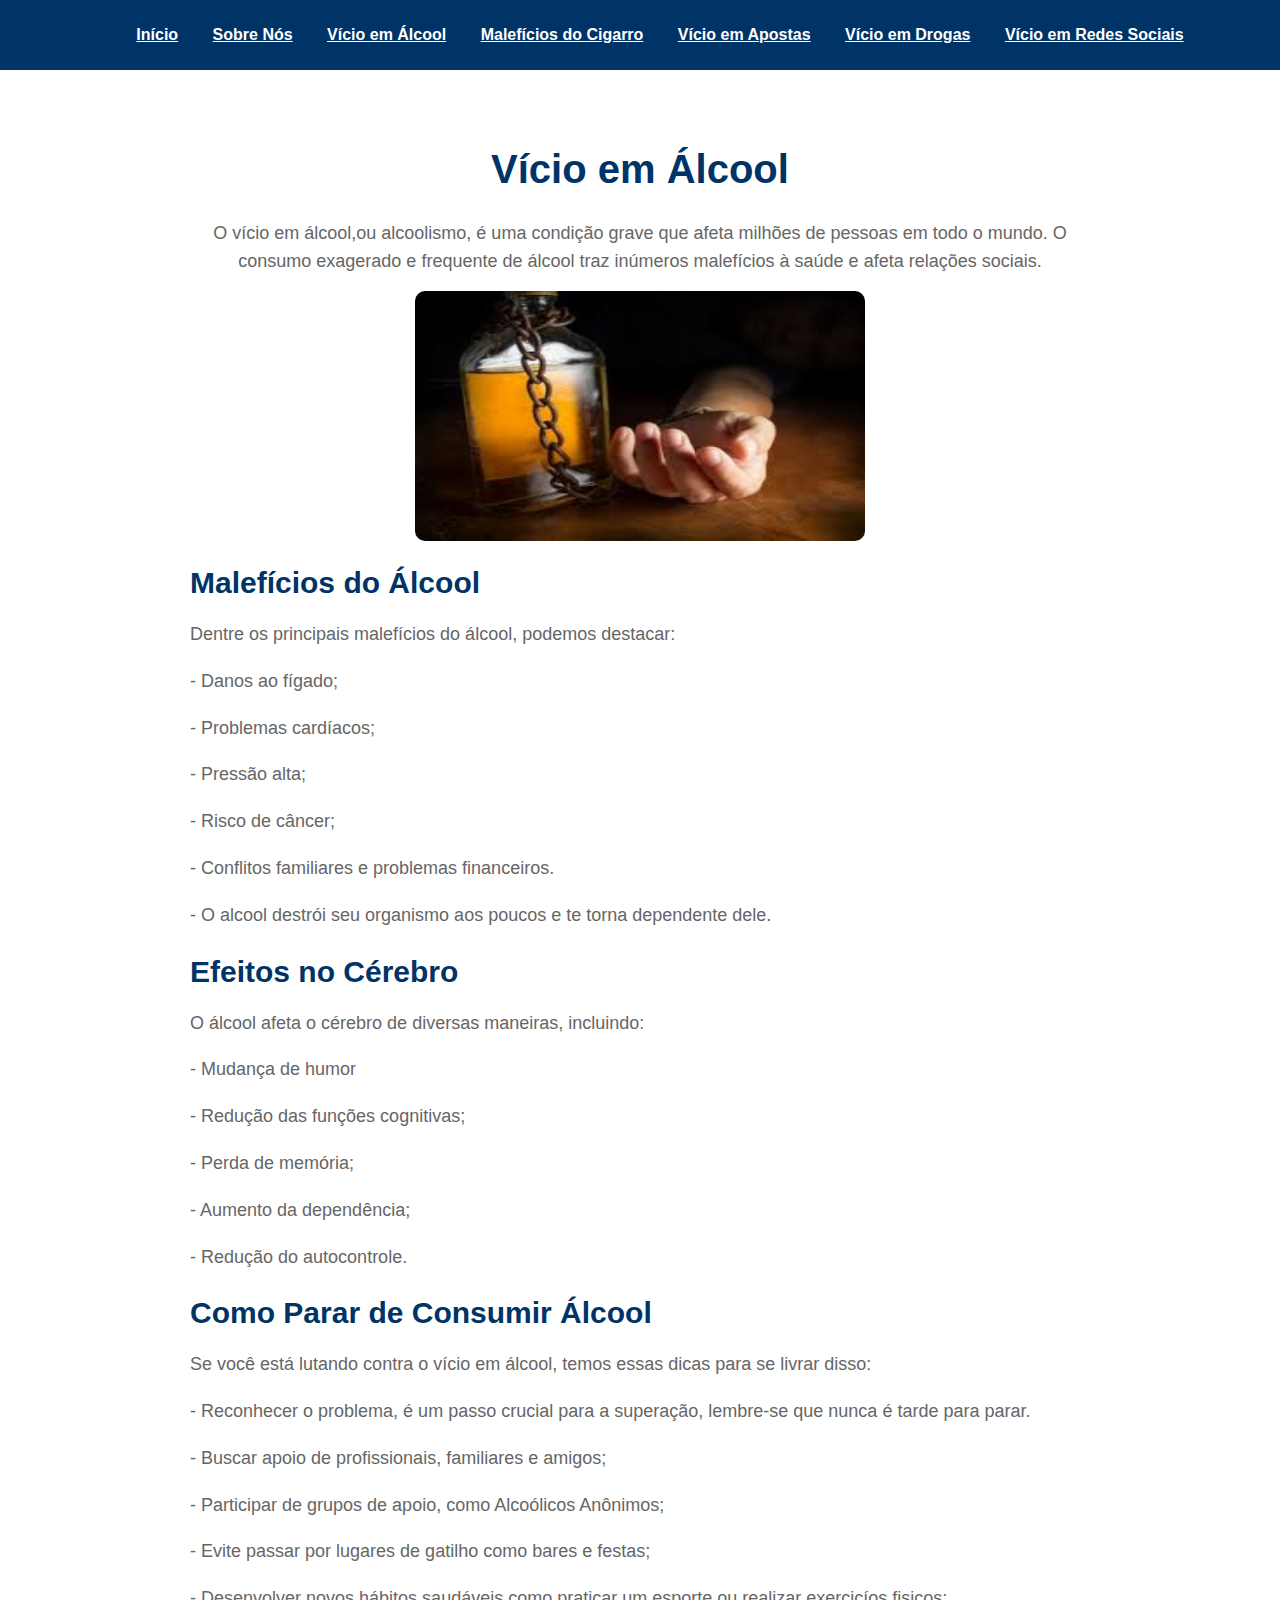
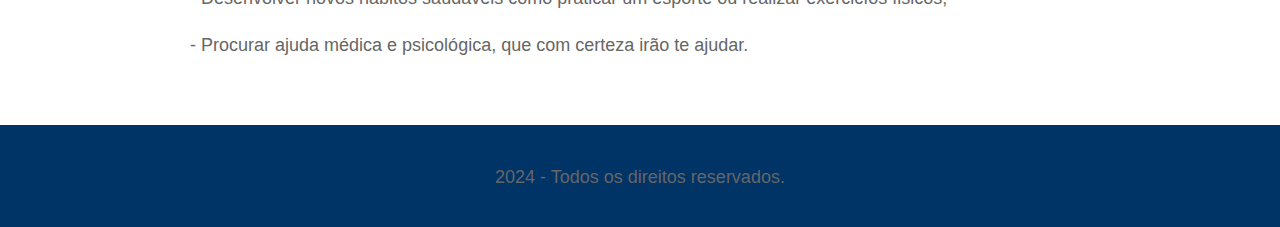
==== conteudo/alcool.html @ 5e1a1c76 "first commit" ====
<!DOCTYPE html>
<html lang="en">
<head>
    <meta charset="UTF-8">
    <meta name="viewport" content="width=device-width, initial-scale=1.0">
    <title>Vício em Álcool</title>
    <link rel="stylesheet" href="/css/style.css">
</head>
<body>
    <header>
        <nav>
            <ul>
                <li><a href="/index.html">Início</a></li>
                <li><a href="sobrenos.html">Sobre Nós</a></li>
                <li><a href="alcool.html">Vício em Álcool</a></li>
                <li><a href="cigarro.html">Malefícios do Cigarro</a></li>
                <li><a href="apostas.html">Vício em Apostas</a></li>
                <li><a href="drogas.html">Vício em Drogas</a></li>
                <li><a href="redes-sociais.html">Vício em Redes Sociais</a></li>
                
            </ul>
        </nav>
    </header>

    <section id="alcool">
        <div class="container">
            <h1>Vício em Álcool</h1>
            <p>O vício em álcool,ou alcoolismo, é uma condição grave que afeta milhões de pessoas em todo o mundo. O consumo exagerado e frequente de álcool traz inúmeros malefícios à saúde e afeta relações sociais.</p>
            
            <div class="content">
                <img src="imagens/image.png" alt="Efeitos do Álcool" class="imagem-alcool">
                <div class="texto">
                    <h2>Malefícios do Álcool</h2>
                    <p>Dentre os principais malefícios do álcool, podemos destacar:</p>
                    <p>- Danos ao fígado;</p>
                    <p>- Problemas cardíacos;</p>
                    <p>- Pressão alta;</p>
                    <p>- Risco de câncer;</p>
                    <p>- Conflitos familiares e problemas financeiros.</p>
                    <p>- O alcool destrói seu organismo aos poucos e te torna dependente dele.</p>

                    <h2>Efeitos no Cérebro</h2>
                    <p>O álcool afeta o cérebro de diversas maneiras, incluindo:</p>
                    <p>- Mudança de humor</p>
                    <p>- Redução das funções cognitivas;</p>
                    <p>- Perda de memória;</p>
                    <p>- Aumento da dependência;</p>
                    <p>- Redução do autocontrole.</p>

                    <h2>Como Parar de Consumir Álcool</h2>
                    <p>Se você está lutando contra o vício em álcool, temos essas dicas para se livrar disso:</p>
                    <p>- Reconhecer o problema, é um passo crucial para a superação, lembre-se que nunca é tarde para parar.</p>
                    <p>- Buscar apoio de profissionais, familiares e amigos;</p>
                    <p>- Participar de grupos de apoio, como Alcoólicos Anônimos;</p>
                    <p>- Evite passar por lugares de gatilho como bares e festas; </p>
                    <p>- Desenvolver novos hábitos saudáveis como praticar um esporte ou realizar exercicíos fisicos;</p>
                    <p>- Procurar ajuda médica e psicológica, que com certeza irão te ajudar. </p>
                </div>
            </div>
        </div>
    </section>

    <footer>
        <p> 2024 - Todos os direitos reservados.</p>
    </footer>
</body>
</html>
---- css/style.css ----
@charset "UTF-8";
body {
  font-family: Arial, sans-serif;
  background-color: #d6e2f2;
  margin: 0;
  padding: 0;
}

header {
  background-color: #003366;
  padding: 10px 0;
  text-align: center;
}

nav ul li {
  display: inline;
  margin: 0 15px;
}

nav ul li a {
  color: white;
  font-weight: bold;
}

.container {
  max-width: 900px;
  margin: auto;
}

h1 {
  font-size: 40px;
  color: #003366;
}

h2 {
  font-size: 30px;
  color: #003366;
  margin-bottom: 20px;
}

p {
  font-size: 18px;
  color: #666;
  line-height: 1.6;
  margin-bottom: 15px;
}

.imagem {
  height: 250px;
  width: 450px;
  border-radius: 10px;
  display: flex;
  margin: auto;
}

.texto {
  text-align: left;
  margin-top: 20px;
}

footer {
  background-color: #003366;
  color: white;
  text-align: center;
  padding: 20px;
}

#sobrenos {
  padding: 50px 20px;
  background-color: white;
  text-align: center;
}

#alcool {
  padding: 50px 20px;
  background-color: white;
  text-align: center;
}

#cigarro {
  padding: 50px 20px;
  background-color: white;
  text-align: center;
}

#apostas {
  padding: 50px 20px;
  background-color: white;
  text-align: center;
}

#drogas {
  padding: 50px 20px;
  background-color: white;
  text-align: center;
}

#redessociais {
  padding: 50px 20px;
  background-color: white;
  text-align: center;
}

#membrosequipe {
  display: flex;
  justify-content: space-between;
  align-items: center;
  padding: 20px;
  background-color: #d6e2f2;
  border-radius: 10px;
}

#membrosequipe img {
  width: 250px;
  height: 250px;
  border-radius: 10px;
}

.imagem-alcool {
  height: 250px;
  width: 450px;
  border-radius: 10px;
  display: flex;
  margin: auto;
}

.imagem-cigarro {
  height: 250px;
  width: 450px;
  border-radius: 10px;
  display: flex;
  margin: auto;
}

.imagem-apostas {
  height: 250px;
  width: 450px;
  border-radius: 10px;
  display: flex;
  margin: auto;
}

.imagem-drogas {
  height: 250px;
  width: 450px;
  border-radius: 10px;
  display: flex;
  margin: auto;
}

.info-esquerda {
  text-align: left;
  color: #003366;
}

.info-direita {
  text-align: left;
  color: #003366;
}

.info-esquerda h3 {
  margin-top: 0;
  font-size: 24px;
}

.info-direita h3 {
  margin-top: 0;
  font-size: 24px;
}

.info-esquerda p {
  font-size: 18px;
}

.info-direita p {
  font-size:  18px;
}/*# sourceMappingURL=style.css.map */
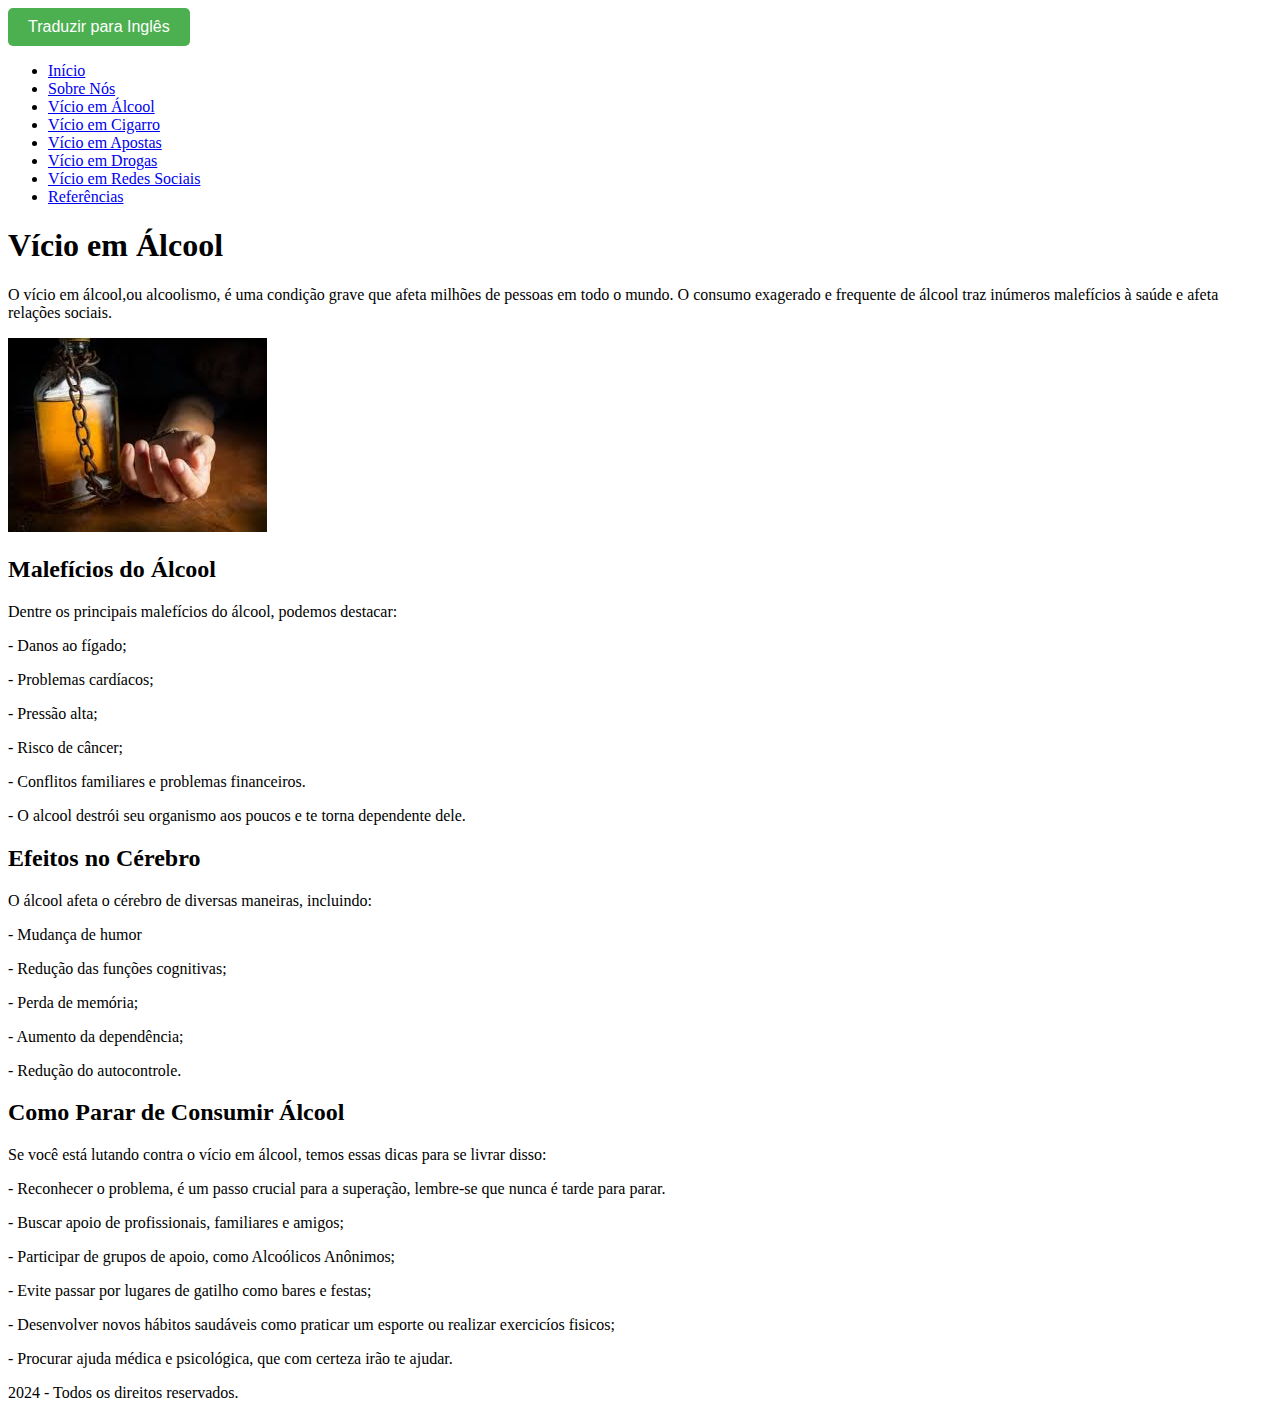
==== commit 87aa867f: "oi" ====
--- a/conteudo/alcool.html
+++ b/conteudo/alcool.html
@@ -4,19 +4,40 @@
     <meta charset="UTF-8">
     <meta name="viewport" content="width=device-width, initial-scale=1.0">
     <title>Vício em Álcool</title>
-    <link rel="stylesheet" href="/css/style.css">
+    <link rel="stylesheet" href="style.css">
+    <script type="text/javascript" src="https://translate.google.com/translate_a/element.js?cb=googleTranslateElementInit"></script>
+    <style>
+        #translateBtn {
+            background-color: #4CAF50;
+            color: white;
+            border: none;
+            padding: 10px 20px;
+            font-size: 16px;
+            cursor: pointer;
+            border-radius: 5px;
+        }
+
+        #translateBtn:hover {
+            background-color: #45a049;
+        }
+    </style>
 </head>
 <body>
     <header>
+        <button id="translateBtn">Traduzir para Inglês</button>
+        
+        <!-- Espaço para o Google Translate -->
+        <div id="google_translate_element"></div>
         <nav>
             <ul>
-                <li><a href="/index.html">Início</a></li>
+                <li><a href="index.html">Início</a></li>
                 <li><a href="sobrenos.html">Sobre Nós</a></li>
                 <li><a href="alcool.html">Vício em Álcool</a></li>
-                <li><a href="cigarro.html">Malefícios do Cigarro</a></li>
+                <li><a href="cigarro.html">Vício em Cigarro</a></li>
                 <li><a href="apostas.html">Vício em Apostas</a></li>
                 <li><a href="drogas.html">Vício em Drogas</a></li>
                 <li><a href="redes-sociais.html">Vício em Redes Sociais</a></li>
+                <li><a href="referencias.html"> Referências</a></li>
                 
             </ul>
         </nav>
@@ -59,6 +80,15 @@
             </div>
         </div>
     </section>
+    <script type="text/javascript">
+        function googleTranslateElementInit() {
+            new google.translate.TranslateElement({
+                pageLanguage: 'pt', // Define o idioma da página como português
+                includedLanguages: 'en', // Inclui o inglês como idioma de destino
+                layout: google.translate.TranslateElement.InlineLayout.SIMPLE
+            }, 'google_translate_element');
+        }
+    </script>
 
     <footer>
         <p> 2024 - Todos os direitos reservados.</p>
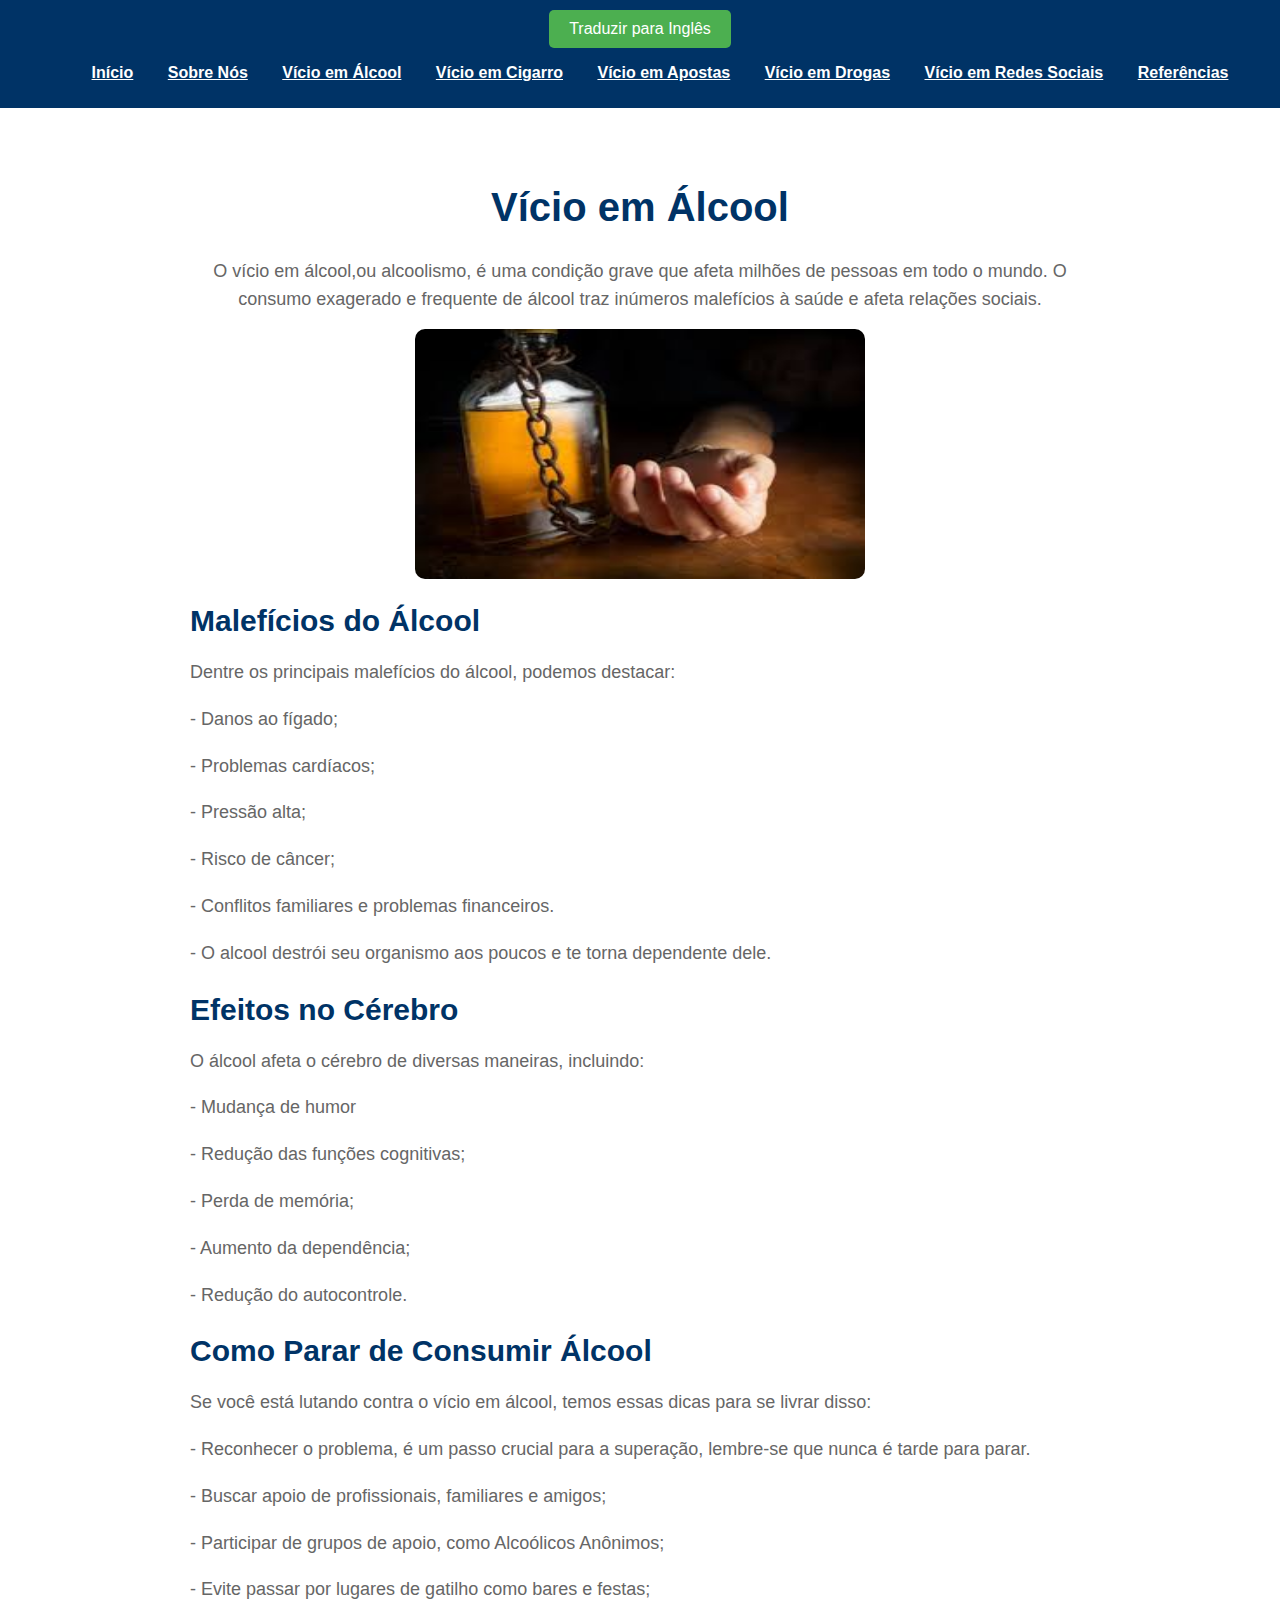
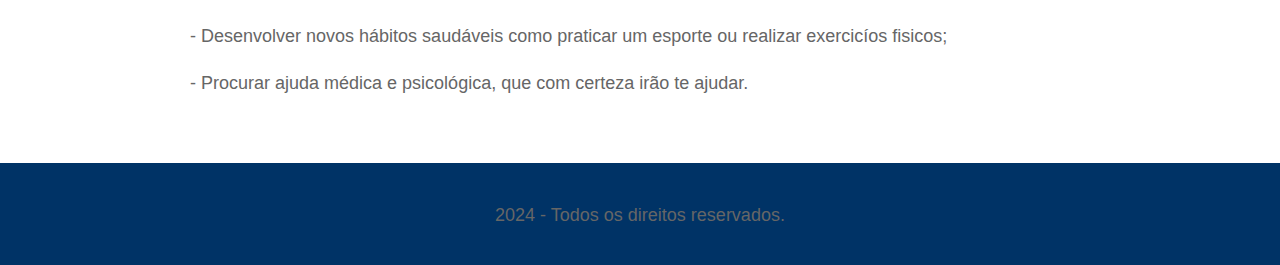
==== commit bbf145fd: "2811" ====
--- a/conteudo/alcool.html
+++ b/conteudo/alcool.html
@@ -4,7 +4,7 @@
     <meta charset="UTF-8">
     <meta name="viewport" content="width=device-width, initial-scale=1.0">
     <title>Vício em Álcool</title>
-    <link rel="stylesheet" href="style.css">
+    <link rel="stylesheet" href="/css/style.css">
     <script type="text/javascript" src="https://translate.google.com/translate_a/element.js?cb=googleTranslateElementInit"></script>
     <style>
         #translateBtn {
@@ -30,7 +30,7 @@
         <div id="google_translate_element"></div>
         <nav>
             <ul>
-                <li><a href="index.html">Início</a></li>
+                <li><a href="/index.html">Início</a></li>
                 <li><a href="sobrenos.html">Sobre Nós</a></li>
                 <li><a href="alcool.html">Vício em Álcool</a></li>
                 <li><a href="cigarro.html">Vício em Cigarro</a></li>
--- a/css/style.css
+++ b/css/style.css
@@ -0,0 +1,209 @@
+body {
+  font-family: Arial, sans-serif;
+  background-color: #d6e2f2;
+  margin: 0;
+  padding: 0;
+}
+
+header {
+  background-color: #003366;
+  padding: 10px 0;
+  text-align: center;
+}
+
+nav ul li {
+  display: inline;
+  margin: 0 15px;
+}
+
+nav ul li a {
+  color: white;
+  font-weight: bold;
+}
+
+.container {
+  max-width: 900px;
+  margin: auto;
+}
+
+h1 {
+  font-size: 40px;
+  color: #003366;
+}
+
+h2 {
+  font-size: 30px;
+  color: #003366;
+  margin-bottom: 20px;
+}
+
+p {
+  font-size: 18px;
+  color: #666;
+  line-height: 1.6;
+  margin-bottom: 15px;
+}
+
+.imagem {
+  height: 250px;
+  width: 450px;
+  border-radius: 10px;
+  display: flex;
+  margin: auto;
+}
+
+.texto {
+  text-align: left;
+  margin-top: 20px;
+}
+
+footer {
+  background-color: #003366;
+  color: white;
+  text-align: center;
+  padding: 20px;
+}
+
+#sobrenos {
+  padding: 50px 20px;
+  background-color: white;
+  text-align: center;
+}
+
+#alcool {
+  padding: 50px 20px;
+  background-color: white;
+  text-align: center;
+}
+
+#cigarro {
+  padding: 50px 20px;
+  background-color: white;
+  text-align: center;
+}
+
+#apostas {
+  padding: 50px 20px;
+  background-color: white;
+  text-align: center;
+}
+
+#drogas {
+  padding: 50px 20px;
+  background-color: white;
+  text-align: center;
+}
+
+#redessociais {
+  padding: 50px 20px;
+  background-color: white;
+  text-align: center;
+}
+
+#membrosequipe {
+  display: flex;
+  justify-content: space-between;
+  align-items: center;
+  padding: 20px;
+  background-color: #d6e2f2;
+  border-radius: 10px;
+}
+
+#membrosequipe img {
+  width: 250px;
+  height: 250px;
+  border-radius: 10px;
+}
+
+.imagem-alcool {
+  height: 250px;
+  width: 450px;
+  border-radius: 10px;
+  display: flex;
+  margin: auto;
+}
+
+.imagem-cigarro {
+  height: 250px;
+  width: 450px;
+  border-radius: 10px;
+  display: flex;
+  margin: auto;
+}
+
+.imagem-apostas {
+  height: 250px;
+  width: 450px;
+  border-radius: 10px;
+  display: flex;
+  margin: auto;
+}
+
+.imagem-drogas {
+  height: 250px;
+  width: 450px;
+  border-radius: 10px;
+  display: flex;
+  margin: auto;
+}
+
+.info-esquerda {
+  text-align: left;
+  color: #003366;
+}
+
+.info-direita {
+  text-align: left;
+  color: #003366;
+}
+
+.info-esquerda h3 {
+  margin-top: 0;
+  font-size: 24px;
+}
+
+.info-direita h3 {
+  margin-top: 0;
+  font-size: 24px;
+}
+
+.info-esquerda p {
+  font-size: 18px;
+}
+
+.info-direita p {
+  font-size: 18px;
+}
+
+/* referencias */
+#referencias {
+  padding: 50px 20px;
+  background-color: #ffffff;
+  text-align: center;
+}
+#referencias h1 {
+  color: #2c3e50;
+  font-size: 24px;
+  margin-bottom: 10px;
+}
+#referencias p {
+  font-size: 16px;
+  color: #7f8c8d;
+  margin-bottom: 20px;
+}
+#referencias ul {
+  list-style: none;
+}
+#referencias ul li {
+  background-color: #ecf0f1;
+  padding: 10px;
+  margin: 10px 0;
+  border-radius: 5px;
+  font-size: 16px;
+}
+#referencias ul a {
+  color: #2c3e50;
+}
+#referencias ul a:hover {
+  text-decoration: underline;
+}/*# sourceMappingURL=style.css.map */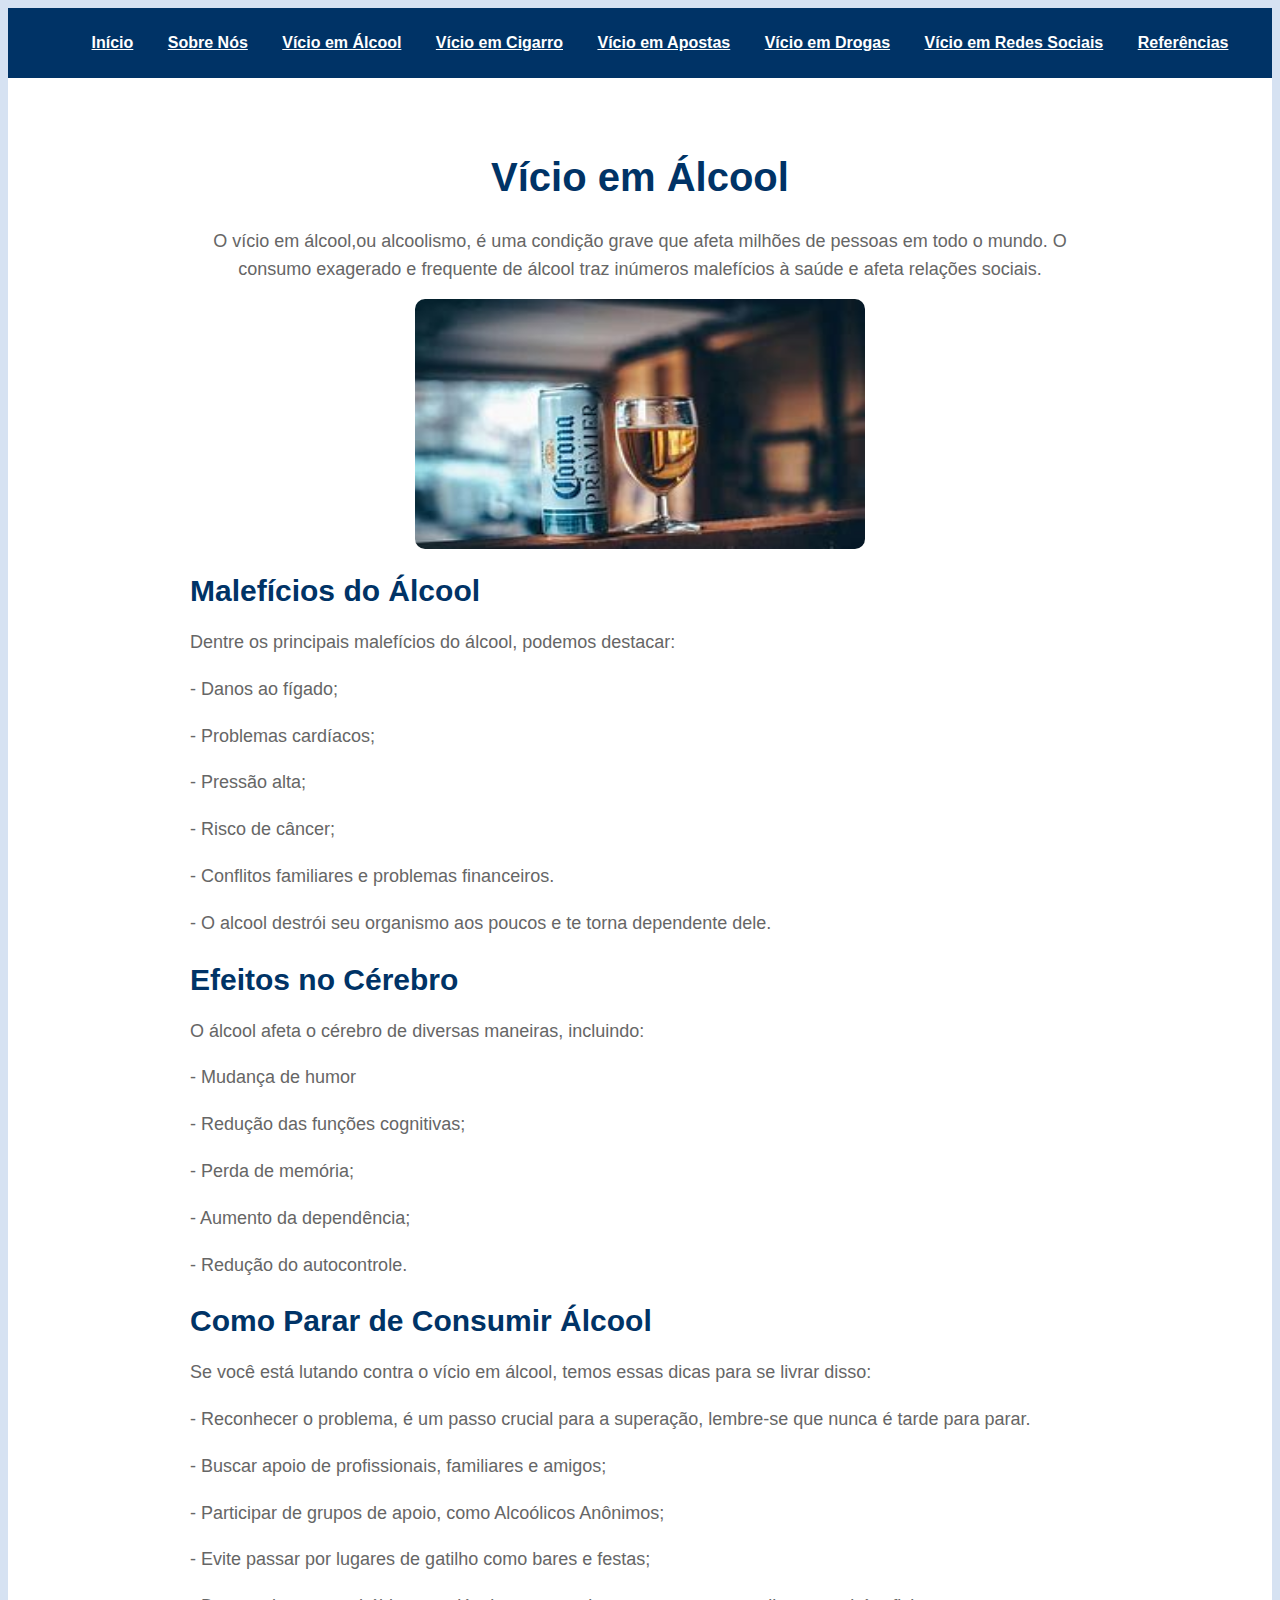
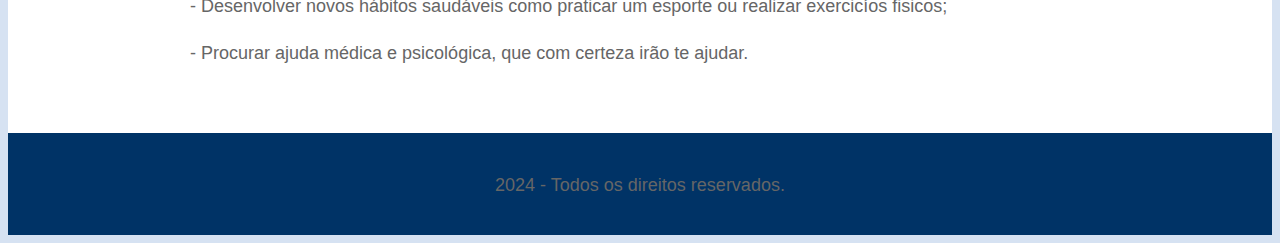
==== commit 943ed7ff: "oioioi" ====
--- a/conteudo/alcool.html
+++ b/conteudo/alcool.html
@@ -5,29 +5,11 @@
     <meta name="viewport" content="width=device-width, initial-scale=1.0">
     <title>Vício em Álcool</title>
     <link rel="stylesheet" href="/css/style.css">
-    <script type="text/javascript" src="https://translate.google.com/translate_a/element.js?cb=googleTranslateElementInit"></script>
-    <style>
-        #translateBtn {
-            background-color: #4CAF50;
-            color: white;
-            border: none;
-            padding: 10px 20px;
-            font-size: 16px;
-            cursor: pointer;
-            border-radius: 5px;
-        }
-
-        #translateBtn:hover {
-            background-color: #45a049;
-        }
-    </style>
+    
 </head>
 <body>
     <header>
-        <button id="translateBtn">Traduzir para Inglês</button>
-        
-        <!-- Espaço para o Google Translate -->
-        <div id="google_translate_element"></div>
+
         <nav>
             <ul>
                 <li><a href="/index.html">Início</a></li>
@@ -49,7 +31,7 @@
             <p>O vício em álcool,ou alcoolismo, é uma condição grave que afeta milhões de pessoas em todo o mundo. O consumo exagerado e frequente de álcool traz inúmeros malefícios à saúde e afeta relações sociais.</p>
             
             <div class="content">
-                <img src="imagens/image.png" alt="Efeitos do Álcool" class="imagem-alcool">
+                <img src="imagens/alcoool real.jpeg" alt="Efeitos do Álcool" class="imagem-alcool">
                 <div class="texto">
                     <h2>Malefícios do Álcool</h2>
                     <p>Dentre os principais malefícios do álcool, podemos destacar:</p>
@@ -80,15 +62,7 @@
             </div>
         </div>
     </section>
-    <script type="text/javascript">
-        function googleTranslateElementInit() {
-            new google.translate.TranslateElement({
-                pageLanguage: 'pt', // Define o idioma da página como português
-                includedLanguages: 'en', // Inclui o inglês como idioma de destino
-                layout: google.translate.TranslateElement.InlineLayout.SIMPLE
-            }, 'google_translate_element');
-        }
-    </script>
+    
 
     <footer>
         <p> 2024 - Todos os direitos reservados.</p>
--- a/css/style.css
+++ b/css/style.css
@@ -1,8 +1,6 @@
 body {
   font-family: Arial, sans-serif;
   background-color: #d6e2f2;
-  margin: 0;
-  padding: 0;
 }
 
 header {
@@ -49,7 +47,7 @@
   width: 450px;
   border-radius: 10px;
   display: flex;
-  margin: auto;
+  margin: 100px;
 }
 
 .texto {
@@ -158,12 +156,10 @@
 }
 
 .info-esquerda h3 {
-  margin-top: 0;
   font-size: 24px;
 }
 
 .info-direita h3 {
-  margin-top: 0;
   font-size: 24px;
 }
 
